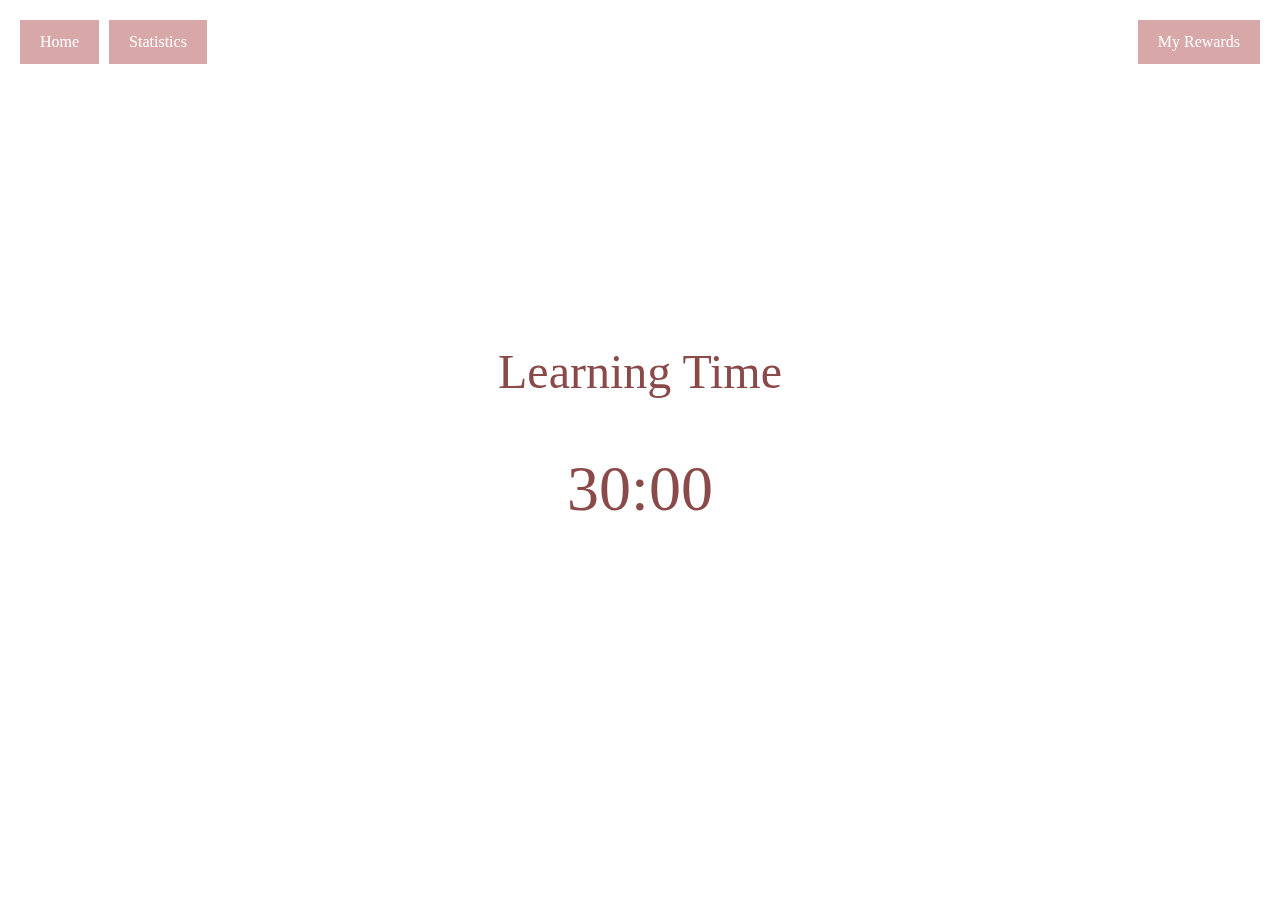
==== src/app/templates/active-timer.html @ ac986755 "Add statistics and reward system" ====
<!DOCTYPE html>
<html lang="en">
<head>
    <meta charset="UTF-8">
    <meta name="viewport" content="width=device-width, initial-scale=1.0">
    <title>Active Timer</title>
    <!-- Bootstrap CSS -->
    <link href="https://cdn.jsdelivr.net/npm/bootstrap@5.3.0/dist/css/bootstrap.min.css" rel="stylesheet">
    <!-- Google Fonts -->
    <link href="https://fonts.googleapis.com/css2?family=Lato&display=swap" rel="stylesheet">
    <!-- Custom CSS -->
    <style>
        body {
            margin: 0;
            padding: 0;
            height: 100vh;
            background: url('/static/background.png') no-repeat center center fixed;
            background-size: cover;
            font-family: 'Georgia', serif;
            color: #8a4a4a;
        }
        .timer-container {
            height: 100vh;
            display: flex;
            flex-direction: column;
            justify-content: center;
            align-items: center;
            text-align: center;
            background: rgba(255, 255, 255, 0.7);
            backdrop-filter: blur(5px);
        }
        .timer-container h1 {
            font-size: 3rem;
            margin-bottom: 20px;
            color: #8a4a4a;
        }
        .timer-display {
            font-size: 4rem;
            margin: 20px 0;
            font-family: 'Montserrat', serif;
        }
        .timer-controls button {
            margin: 10px;
            padding: 10px 20px;
            font-size: 1.2rem;
            background-color: #d8a7a7;
            border: none;
            color: white;
            transition: background-color 0.3s ease;
        }
        .timer-controls button:hover {
            background-color: #b87c7c;
        }
        /* Cherry blossom animation */
        @keyframes fall {
            0% { transform: translateY(-100px) rotate(0deg); }
            100% { transform: translateY(100vh) rotate(360deg); }
        }
        .cherry-blossom {
            position: absolute;
            top: -100px;
            animation: fall 10s linear infinite;
            color: #ff9a9a;
        }
    </style>
</head>
<body>
    <!-- Cherry blossom animation -->
    <div class="cherry-blossom" style="left: 10%;">🌸</div>
    <div class="cherry-blossom" style="left: 20%; animation-delay: 2s;">🌸</div>
    <div class="cherry-blossom" style="left: 30%; animation-delay: 4s;">🌸</div>
    <div class="cherry-blossom" style="left: 40%; animation-delay: 6s;">🌸</div>
    <div class="cherry-blossom" style="left: 50%; animation-delay: 8s;">🌸</div>
    <div class="cherry-blossom" style="left: 60%; animation-delay: 10s;">🌸</div>
    <div class="cherry-blossom" style="left: 70%; animation-delay: 12s;">🌸</div>
    <div class="cherry-blossom" style="left: 80%; animation-delay: 14s;">🌸</div>
    <div class="cherry-blossom" style="left: 90%; animation-delay: 16s;">🌸</div>

    <div class="timer-container">
        <h1 id="timer-label">Learning Time</h1>
        <div class="timer-display" id="timer"></div>
        <div class="timer-controls" id="controls" style="display: none;">
            <button onclick="window.location.href='/timer'">Change Timers</button>
            <button onclick="startTimers()">Start Again</button>
        </div>
        <!-- My Rewards Button -->
        <button id="my-rewards-button" style="position: fixed; top: 20px; right: 20px; padding: 10px 20px; background-color: #d8a7a7; border: none; color: white; cursor: pointer;">
            My Rewards
        </button>
        <!-- Home and Statistics Buttons -->
        <div style="position: fixed; top: 20px; left: 20px; display: flex; gap: 10px;">
            <a href="/" style="padding: 10px 20px; background-color: #d8a7a7; border: none; color: white; text-decoration: none; cursor: pointer;">
                Home
            </a>
            <button id="statistics-button" style="padding: 10px 20px; background-color: #d8a7a7; border: none; color: white; cursor: pointer;">
                Statistics
            </button>
        </div>
    </div>

    <!-- Reward Modal -->
    <div class="modal fade" id="rewardModal" tabindex="-1" aria-labelledby="rewardModalLabel" aria-hidden="true">
        <div class="modal-dialog">
            <div class="modal-content">
                <div class="modal-header">
                    <h5 class="modal-title" id="rewardTitle">Your Reward!</h5>
                    <button type="button" class="btn-close" data-bs-dismiss="modal" aria-label="Close"></button>
                </div>
                <div class="modal-body">
                    <img id="rewardImage" src="" alt="Reward" style="width: 100%;">
                </div>
                <div class="modal-footer">
                    <button type="button" class="btn btn-secondary" data-bs-dismiss="modal">Close</button>
                </div>
            </div>
        </div>
    </div>
    <!-- My Rewards Modal -->
    <div class="modal fade" id="myRewardsModal" tabindex="-1" aria-labelledby="myRewardsModalLabel" aria-hidden="true">
        <div class="modal-dialog modal-lg">
            <div class="modal-content">
                <div class="modal-header">
                    <h5 class="modal-title" id="myRewardsModalLabel">My Rewards</h5>
                    <button type="button" class="btn-close" data-bs-dismiss="modal" aria-label="Close"></button>
                </div>
                <div class="modal-body">
                    <div id="rewards-container" style="display: flex; flex-wrap: wrap; gap: 10px;">
                        <!-- Rewards will be dynamically inserted here -->
                    </div>
                </div>
                <div class="modal-footer">
                    <button type="button" class="btn btn-secondary" data-bs-dismiss="modal">Close</button>
                </div>
            </div>
        </div>
    </div>
    <!-- Statistics Modal -->
    <div class="modal fade" id="statisticsModal" tabindex="-1" aria-labelledby="statisticsModalLabel" aria-hidden="true">
        <div class="modal-dialog">
            <div class="modal-content">
                <div class="modal-header">
                    <h5 class="modal-title" id="statisticsModalLabel">Session Statistics</h5>
                    <button type="button" class="btn-close" data-bs-dismiss="modal" aria-label="Close"></button>
                </div>
                <div class="modal-body">
                    <div id="statistics-container">
                        <!-- Statistics will be dynamically inserted here -->
                    </div>
                </div>
                <div class="modal-footer">
                    <button type="button" class="btn btn-secondary" data-bs-dismiss="modal">Close</button>
                </div>
            </div>
        </div>
    </div>

    <!-- JavaScript for Active Timer -->
    <script>
        const urlParams = new URLSearchParams(window.location.search);
        let learningTime = parseInt(urlParams.get('learning')) || 30;
        let breakTime = parseInt(urlParams.get('break_time')) || 5;
        let rewardType = urlParams.get('reward_type') || 'animals'; // Get reward_type

        let isLearning = true;
        let timeRemaining = learningTime * 60;
        let timerInterval;

        // Initialize the timer display immediately
        function initializeTimerDisplay() {
            const minutes = Math.floor(timeRemaining / 60);
            const seconds = timeRemaining % 60;
            document.getElementById('timer').textContent = `${minutes}:${seconds < 10 ? '0' : ''}${seconds}`;
        }

        function updateTimerDisplay() {
            const minutes = Math.floor(timeRemaining / 60);
            const seconds = timeRemaining % 60;
            document.getElementById('timer').textContent = `${minutes}:${seconds < 10 ? '0' : ''}${seconds}`;
        }

        async function showReward() {
            let imageUrl = '';
            let rewardTypeName = rewardType === 'lol_skins' ? 'LOL Skin' : 'Animal';
            let champion = '';
            let skin = '';

            if (rewardType === 'lol_skins') {
                // Fetch a random LOL skin splash art
                const champions = ['Ahri', 'Lux', 'Seraphine', 'Lulu', 'Morgana',
                    'Yuumi', 'Sona', 'Janna', 'Zyra', 'Heimerdinger', 'Nami', 'Soraka',
                    'Jinx', 'MissFortune', 'Ashe', 'Caitlyn', 'Vayne', 'Jhin', 'Kaisa',
                    'Katarina', 'Samira', 'Leblanc', 'Senna', 'Smolder', 'Syndra', 'Xayah',
                ];
                const randomChampion = champions[Math.floor(Math.random() * champions.length)];
                const response = await fetch(`https://ddragon.leagueoflegends.com/cdn/13.19.1/data/en_US/champion/${randomChampion}.json`);
                const data = await response.json();
                const skins = data.data[randomChampion].skins;
                const randomSkin = skins[Math.floor(Math.random() * (skins.length - 1)) + 1]; // Exclude default skin
                imageUrl = `https://ddragon.leagueoflegends.com/cdn/img/champion/splash/${randomChampion}_${randomSkin.num}.jpg`;
                champion = randomChampion;
                skin = randomSkin.name;
            } else {
                // Fetch a random cute animal image
                const response = await fetch('https://api.thecatapi.com/v1/images/search');
                const data = await response.json();
                imageUrl = data[0].url;
            }

            // Save the reward to localStorage
            const reward = {
                type: rewardTypeName,
                url: imageUrl,
                timestamp: new Date().toLocaleString(), // Add a timestamp
                champion: champion, // Include champion name for LOL skins
                skin: skin // Include skin name for LOL skins
            };
            saveReward(reward);

            // Display the reward in the pop-up
            const rewardImage = document.getElementById('rewardImage');
            const rewardTitle = document.getElementById('rewardTitle');
            rewardImage.src = imageUrl;

            if (rewardType === 'lol_skins') {
                rewardTitle.textContent = `Your Reward: ${champion} - ${skin}`;
            } else {
                rewardTitle.textContent = 'Your Reward: Cute Animal!';
            }

            const rewardModal = new bootstrap.Modal(document.getElementById('rewardModal'));
            rewardModal.show();
        }
        function saveReward(reward) {
            // Get existing rewards from localStorage
            const rewards = JSON.parse(localStorage.getItem('rewards')) || [];
            // Add the new reward
            rewards.push(reward);
            // Save back to localStorage
            localStorage.setItem('rewards', JSON.stringify(rewards));
        }

        function startTimer() {
            timerInterval = setInterval(() => {
                timeRemaining--;
                if (timeRemaining < 0) {
                    clearInterval(timerInterval);
                    if (isLearning) {
                        // Update session statistics
                        updateSessionStatistics(learningTime * 60); // Convert minutes to seconds

                        // Show the reward pop-up
                        showReward();

                        // Switch to break timer
                        isLearning = false;
                        timeRemaining = breakTime * 60;
                        document.getElementById('timer-label').textContent = 'Break Time';
                        initializeTimerDisplay();
                        startTimer();
                    } else {
                        // Break is over, show controls
                        document.getElementById('controls').style.display = 'block';
                        document.getElementById('timer-label').textContent = 'Time is up!';
                    }
                    return;
                }
                updateTimerDisplay();
            }, 1000);
        }

        function startTimers() {
            window.location.href = `/active-timer?learning=${learningTime}&break_time=${breakTime}&reward_type=${rewardType}`;
        }

        // Initialize the timer display immediately
        initializeTimerDisplay();

        // Start the timer automatically
        startTimer();
    </script>

    <!-- Bootstrap JS and dependencies -->
    <script src="https://cdn.jsdelivr.net/npm/@popperjs/core@2.11.6/dist/umd/popper.min.js"></script>
    <script src="https://cdn.jsdelivr.net/npm/bootstrap@5.3.0/dist/js/bootstrap.min.js"></script>
    <!-- Include shared.js -->
    <script src="/static/shared.js"></script>
</body>
</html>
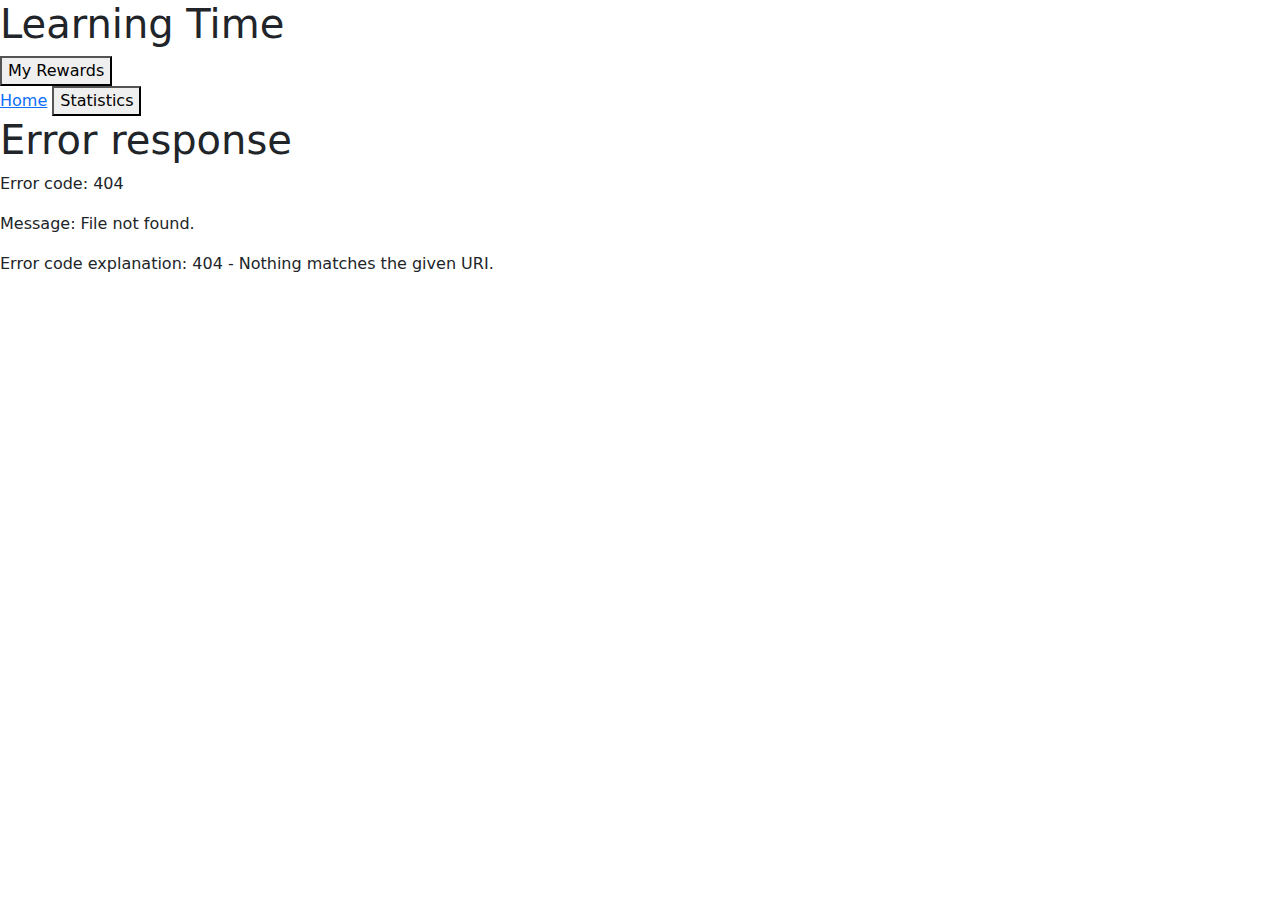
==== commit 0f66f9f9: "Final commit of cleaning up a code" ====
--- a/src/app/templates/active-timer.html
+++ b/src/app/templates/active-timer.html
@@ -8,74 +8,18 @@
     <link href="https://cdn.jsdelivr.net/npm/bootstrap@5.3.0/dist/css/bootstrap.min.css" rel="stylesheet">
     <!-- Google Fonts -->
     <link href="https://fonts.googleapis.com/css2?family=Lato&display=swap" rel="stylesheet">
-    <!-- Custom CSS -->
-    <style>
-        body {
-            margin: 0;
-            padding: 0;
-            height: 100vh;
-            background: url('/static/background.png') no-repeat center center fixed;
-            background-size: cover;
-            font-family: 'Georgia', serif;
-            color: #8a4a4a;
-        }
-        .timer-container {
-            height: 100vh;
-            display: flex;
-            flex-direction: column;
-            justify-content: center;
-            align-items: center;
-            text-align: center;
-            background: rgba(255, 255, 255, 0.7);
-            backdrop-filter: blur(5px);
-        }
-        .timer-container h1 {
-            font-size: 3rem;
-            margin-bottom: 20px;
-            color: #8a4a4a;
-        }
-        .timer-display {
-            font-size: 4rem;
-            margin: 20px 0;
-            font-family: 'Montserrat', serif;
-        }
-        .timer-controls button {
-            margin: 10px;
-            padding: 10px 20px;
-            font-size: 1.2rem;
-            background-color: #d8a7a7;
-            border: none;
-            color: white;
-            transition: background-color 0.3s ease;
-        }
-        .timer-controls button:hover {
-            background-color: #b87c7c;
-        }
-        /* Cherry blossom animation */
-        @keyframes fall {
-            0% { transform: translateY(-100px) rotate(0deg); }
-            100% { transform: translateY(100vh) rotate(360deg); }
-        }
-        .cherry-blossom {
-            position: absolute;
-            top: -100px;
-            animation: fall 10s linear infinite;
-            color: #ff9a9a;
-        }
-    </style>
+    <!-- Base CSS -->
+    <link rel="stylesheet" href="/static/css/base.css">
+    <!-- Active Timer CSS -->
+    <link rel="stylesheet" href="/static/css/timer.css">
 </head>
 <body>
     <!-- Cherry blossom animation -->
-    <div class="cherry-blossom" style="left: 10%;">🌸</div>
-    <div class="cherry-blossom" style="left: 20%; animation-delay: 2s;">🌸</div>
-    <div class="cherry-blossom" style="left: 30%; animation-delay: 4s;">🌸</div>
-    <div class="cherry-blossom" style="left: 40%; animation-delay: 6s;">🌸</div>
-    <div class="cherry-blossom" style="left: 50%; animation-delay: 8s;">🌸</div>
-    <div class="cherry-blossom" style="left: 60%; animation-delay: 10s;">🌸</div>
-    <div class="cherry-blossom" style="left: 70%; animation-delay: 12s;">🌸</div>
-    <div class="cherry-blossom" style="left: 80%; animation-delay: 14s;">🌸</div>
-    <div class="cherry-blossom" style="left: 90%; animation-delay: 16s;">🌸</div>
+    <div class="cherry-blossoms" aria-hidden="true">
+        <!-- Dynamically generated cherry blossoms -->
+    </div>
 
+    <!-- Timer container -->
     <div class="timer-container">
         <h1 id="timer-label">Learning Time</h1>
         <div class="timer-display" id="timer"></div>
@@ -83,206 +27,35 @@
             <button onclick="window.location.href='/timer'">Change Timers</button>
             <button onclick="startTimers()">Start Again</button>
         </div>
+
         <!-- My Rewards Button -->
-        <button id="my-rewards-button" style="position: fixed; top: 20px; right: 20px; padding: 10px 20px; background-color: #d8a7a7; border: none; color: white; cursor: pointer;">
-            My Rewards
-        </button>
+        <button id="my-rewards-button" class="floating-button">My Rewards</button>
+
         <!-- Home and Statistics Buttons -->
-        <div style="position: fixed; top: 20px; left: 20px; display: flex; gap: 10px;">
-            <a href="/" style="padding: 10px 20px; background-color: #d8a7a7; border: none; color: white; text-decoration: none; cursor: pointer;">
-                Home
-            </a>
-            <button id="statistics-button" style="padding: 10px 20px; background-color: #d8a7a7; border: none; color: white; cursor: pointer;">
-                Statistics
-            </button>
+        <div class="top-left-buttons">
+            <a href="/" class="floating-button">Home</a>
+            <button id="statistics-button" class="floating-button">Statistics</button>
         </div>
     </div>
 
-    <!-- Reward Modal -->
-    <div class="modal fade" id="rewardModal" tabindex="-1" aria-labelledby="rewardModalLabel" aria-hidden="true">
-        <div class="modal-dialog">
-            <div class="modal-content">
-                <div class="modal-header">
-                    <h5 class="modal-title" id="rewardTitle">Your Reward!</h5>
-                    <button type="button" class="btn-close" data-bs-dismiss="modal" aria-label="Close"></button>
-                </div>
-                <div class="modal-body">
-                    <img id="rewardImage" src="" alt="Reward" style="width: 100%;">
-                </div>
-                <div class="modal-footer">
-                    <button type="button" class="btn btn-secondary" data-bs-dismiss="modal">Close</button>
-                </div>
-            </div>
-        </div>
-    </div>
-    <!-- My Rewards Modal -->
-    <div class="modal fade" id="myRewardsModal" tabindex="-1" aria-labelledby="myRewardsModalLabel" aria-hidden="true">
-        <div class="modal-dialog modal-lg">
-            <div class="modal-content">
-                <div class="modal-header">
-                    <h5 class="modal-title" id="myRewardsModalLabel">My Rewards</h5>
-                    <button type="button" class="btn-close" data-bs-dismiss="modal" aria-label="Close"></button>
-                </div>
-                <div class="modal-body">
-                    <div id="rewards-container" style="display: flex; flex-wrap: wrap; gap: 10px;">
-                        <!-- Rewards will be dynamically inserted here -->
-                    </div>
-                </div>
-                <div class="modal-footer">
-                    <button type="button" class="btn btn-secondary" data-bs-dismiss="modal">Close</button>
-                </div>
-            </div>
-        </div>
-    </div>
-    <!-- Statistics Modal -->
-    <div class="modal fade" id="statisticsModal" tabindex="-1" aria-labelledby="statisticsModalLabel" aria-hidden="true">
-        <div class="modal-dialog">
-            <div class="modal-content">
-                <div class="modal-header">
-                    <h5 class="modal-title" id="statisticsModalLabel">Session Statistics</h5>
-                    <button type="button" class="btn-close" data-bs-dismiss="modal" aria-label="Close"></button>
-                </div>
-                <div class="modal-body">
-                    <div id="statistics-container">
-                        <!-- Statistics will be dynamically inserted here -->
-                    </div>
-                </div>
-                <div class="modal-footer">
-                    <button type="button" class="btn btn-secondary" data-bs-dismiss="modal">Close</button>
-                </div>
-            </div>
-        </div>
-    </div>
-
-    <!-- JavaScript for Active Timer -->
-    <script>
-        const urlParams = new URLSearchParams(window.location.search);
-        let learningTime = parseInt(urlParams.get('learning')) || 30;
-        let breakTime = parseInt(urlParams.get('break_time')) || 5;
-        let rewardType = urlParams.get('reward_type') || 'animals'; // Get reward_type
-
-        let isLearning = true;
-        let timeRemaining = learningTime * 60;
-        let timerInterval;
-
-        // Initialize the timer display immediately
-        function initializeTimerDisplay() {
-            const minutes = Math.floor(timeRemaining / 60);
-            const seconds = timeRemaining % 60;
-            document.getElementById('timer').textContent = `${minutes}:${seconds < 10 ? '0' : ''}${seconds}`;
-        }
-
-        function updateTimerDisplay() {
-            const minutes = Math.floor(timeRemaining / 60);
-            const seconds = timeRemaining % 60;
-            document.getElementById('timer').textContent = `${minutes}:${seconds < 10 ? '0' : ''}${seconds}`;
-        }
-
-        async function showReward() {
-            let imageUrl = '';
-            let rewardTypeName = rewardType === 'lol_skins' ? 'LOL Skin' : 'Animal';
-            let champion = '';
-            let skin = '';
-
-            if (rewardType === 'lol_skins') {
-                // Fetch a random LOL skin splash art
-                const champions = ['Ahri', 'Lux', 'Seraphine', 'Lulu', 'Morgana',
-                    'Yuumi', 'Sona', 'Janna', 'Zyra', 'Heimerdinger', 'Nami', 'Soraka',
-                    'Jinx', 'MissFortune', 'Ashe', 'Caitlyn', 'Vayne', 'Jhin', 'Kaisa',
-                    'Katarina', 'Samira', 'Leblanc', 'Senna', 'Smolder', 'Syndra', 'Xayah',
-                ];
-                const randomChampion = champions[Math.floor(Math.random() * champions.length)];
-                const response = await fetch(`https://ddragon.leagueoflegends.com/cdn/13.19.1/data/en_US/champion/${randomChampion}.json`);
-                const data = await response.json();
-                const skins = data.data[randomChampion].skins;
-                const randomSkin = skins[Math.floor(Math.random() * (skins.length - 1)) + 1]; // Exclude default skin
-                imageUrl = `https://ddragon.leagueoflegends.com/cdn/img/champion/splash/${randomChampion}_${randomSkin.num}.jpg`;
-                champion = randomChampion;
-                skin = randomSkin.name;
-            } else {
-                // Fetch a random cute animal image
-                const response = await fetch('https://api.thecatapi.com/v1/images/search');
-                const data = await response.json();
-                imageUrl = data[0].url;
-            }
-
-            // Save the reward to localStorage
-            const reward = {
-                type: rewardTypeName,
-                url: imageUrl,
-                timestamp: new Date().toLocaleString(), // Add a timestamp
-                champion: champion, // Include champion name for LOL skins
-                skin: skin // Include skin name for LOL skins
-            };
-            saveReward(reward);
-
-            // Display the reward in the pop-up
-            const rewardImage = document.getElementById('rewardImage');
-            const rewardTitle = document.getElementById('rewardTitle');
-            rewardImage.src = imageUrl;
-
-            if (rewardType === 'lol_skins') {
-                rewardTitle.textContent = `Your Reward: ${champion} - ${skin}`;
-            } else {
-                rewardTitle.textContent = 'Your Reward: Cute Animal!';
-            }
-
-            const rewardModal = new bootstrap.Modal(document.getElementById('rewardModal'));
-            rewardModal.show();
-        }
-        function saveReward(reward) {
-            // Get existing rewards from localStorage
-            const rewards = JSON.parse(localStorage.getItem('rewards')) || [];
-            // Add the new reward
-            rewards.push(reward);
-            // Save back to localStorage
-            localStorage.setItem('rewards', JSON.stringify(rewards));
-        }
-
-        function startTimer() {
-            timerInterval = setInterval(() => {
-                timeRemaining--;
-                if (timeRemaining < 0) {
-                    clearInterval(timerInterval);
-                    if (isLearning) {
-                        // Update session statistics
-                        updateSessionStatistics(learningTime * 60); // Convert minutes to seconds
-
-                        // Show the reward pop-up
-                        showReward();
-
-                        // Switch to break timer
-                        isLearning = false;
-                        timeRemaining = breakTime * 60;
-                        document.getElementById('timer-label').textContent = 'Break Time';
-                        initializeTimerDisplay();
-                        startTimer();
-                    } else {
-                        // Break is over, show controls
-                        document.getElementById('controls').style.display = 'block';
-                        document.getElementById('timer-label').textContent = 'Time is up!';
-                    }
-                    return;
-                }
-                updateTimerDisplay();
-            }, 1000);
-        }
-
-        function startTimers() {
-            window.location.href = `/active-timer?learning=${learningTime}&break_time=${breakTime}&reward_type=${rewardType}`;
-        }
-
-        // Initialize the timer display immediately
-        initializeTimerDisplay();
-
-        // Start the timer automatically
-        startTimer();
-    </script>
+    <!-- Modals container -->
+    <div id="modals-container"></div>
 
     <!-- Bootstrap JS and dependencies -->
     <script src="https://cdn.jsdelivr.net/npm/@popperjs/core@2.11.6/dist/umd/popper.min.js"></script>
     <script src="https://cdn.jsdelivr.net/npm/bootstrap@5.3.0/dist/js/bootstrap.min.js"></script>
-    <!-- Include shared.js -->
-    <script src="/static/shared.js"></script>
+    <!-- Shared JavaScript -->
+    <script src="/static/js/shared.js"></script>
+    <!-- Active Timer JavaScript -->
+    <script src="/static/js/active-timer.js"></script>
+    <script>
+        // Load modals dynamically
+        fetch('/static/partials/modals.html')
+            .then(response => response.text())
+            .then(html => {
+                document.getElementById('modals-container').innerHTML = html;
+            })
+            .catch(err => console.warn('Error loading modals: ', err));
+    </script>
 </body>
 </html>